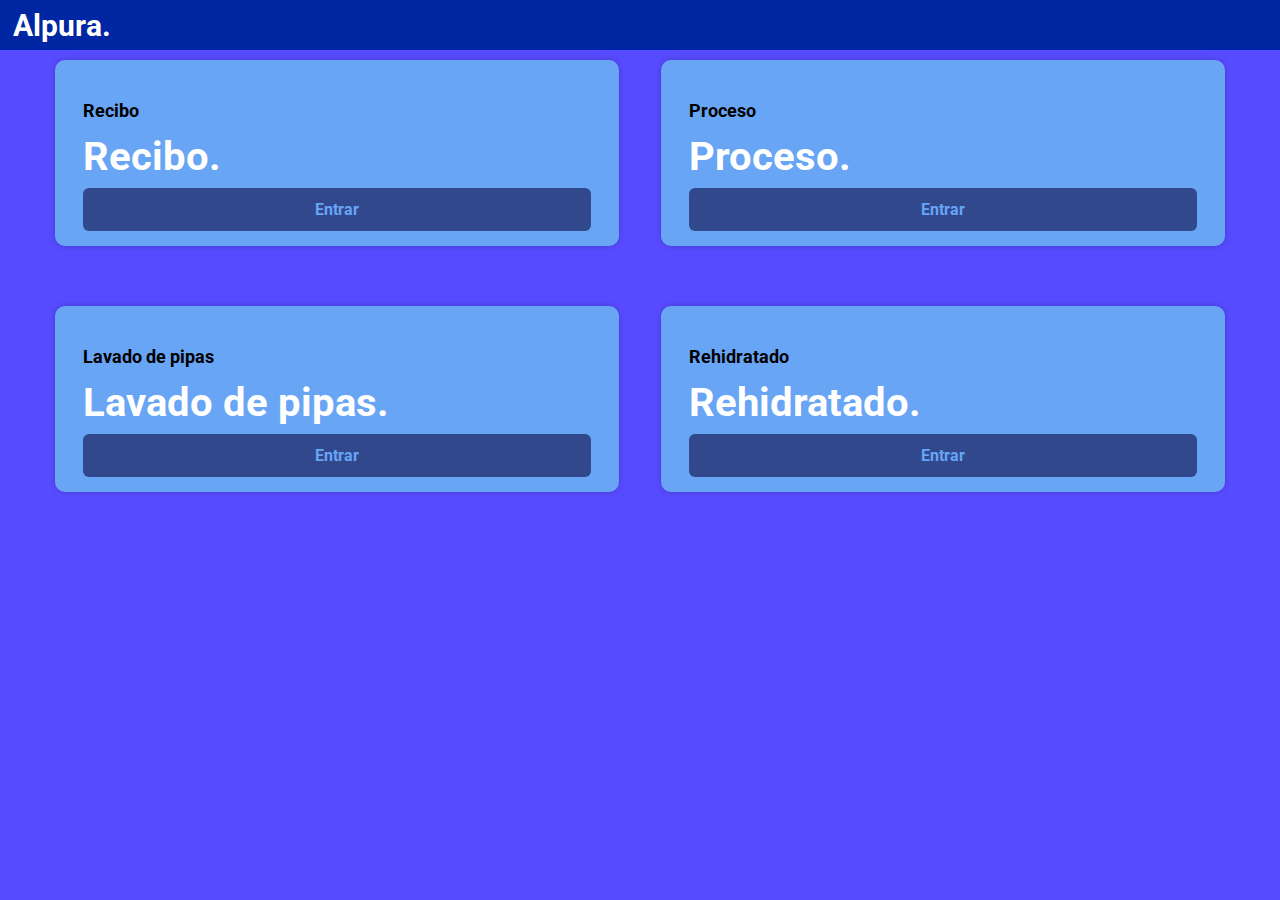
==== index.html @ c78a28c9 "Se agrega el proyecto" ====
<!DOCTYPE html>
<html lang="es">
<head>
    <meta charset="UTF-8">
    <meta name="viewport" content="width=device-width, initial-scale=1.0">
    <title>AlpuraTest</title>
    <link rel="stylesheet" href="css/StylesIndex.css">
    <link href='https://cdn.jsdelivr.net/npm/boxicons@2.0.5/css/boxicons.min.css' rel='stylesheet'>
</head> 
<body>
    <header class="hero">
        <nav class="nav__hero">
            <div class="container nav__container">
                <div class="logo">
                    <h2 class="logo__name">Alpura<span class="point">.</span></h2>
                </div>
            </div>
        </nav>
    <main>
        <section class="services">
            <div class="container">
                <article class="container-cards">
                    <div class="card">
                        <!--<img src="img/image2.jpg" class="card__img">-->
                        <div class="cards__text">
                            <p class="card__list">Recibo</p>
                            <h3 class="card__title">Recibo<span class="point">.</span></h3>
                            <a href="recibo.html" class="card__button">Entrar</a>
                        </div>
                    </div>
                    <div class="card">
                        <!--<img src="img/image1.jpg" class="card__img">-->
                        <div class="cards__text">
                            <p class="card__list">Proceso</p>
                            <h3 class="card__title">Proceso<span class="point">.</span></h3>
                            <a href="Proceso.html" class="card__button">Entrar</a>
                        </div>
                    </div>           
                    <div class="card">
                        <!--<img src="img/image1.jpg" class="card__img">-->
                        <div class="cards__text">
                            <p class="card__list">Lavado de pipas</p>
                            <h3 class="card__title">Lavado de pipas<span class="point">.</span></h3>
                            <a href="#" class="card__button">Entrar</a>
                        </div>
                    </div>    
                    <div class="card">
                        <!--<img src="img/image1.jpg" class="card__img">-->
                        <div class="cards__text">
                            <p class="card__list">Rehidratado</p>
                            <h3 class="card__title">Rehidratado<span class="point">.</span></h3>
                            <a href="#" class="card__button">Entrar</a>
                        </div>
                    </div>                     
                </article>
            </div>
        </section>   
    </main>
</body>
</html>
---- css/StylesIndex.css ----
@import url('https://fonts.googleapis.com/css2?family=Roboto:wght@300;400;700&display=swap');

:root{
    --BlueHeader:#0026a3;
    --BlueFont: #574bff;
    --gray:#574bff;
    --gray2:#f7d9d990;
    --black1: #68a5f5;
    --black2: #68a5f5;
    --shadow: 0 8px 8px;
    --color_shadow: #00000033;
}

*{
    margin: 0;
    padding:0;
    box-sizing: border-box;
}

body{
    font-family: 'Roboto', sans-serif;
}

.container{
    width: 98%;
    max-width:initial;
    margin: 0 auto;
    overflow: hidden;
    padding:10px 0;
    height: auto;
}

.container--modifier{
    width: 60%;
}

.hero{
    width: 100%;
    min-height: 100vh;
    background: var(--BlueFont);
}

.nav__hero{
    background-color:var(--BlueHeader) ;
    color: white;
    height: 50px;
}

.nav__container{
    display: flex;
    align-items: center;
    justify-content: space-between;
    height: inherit;
    padding: 0;
}

.logo__name{
    font-size: 30px;
}

.link{
    display: inline-block;
    color: inherit;
    text-decoration: none;
    font-weight: 1000;
    padding: 25px;
}
.point{
    color: white;
}

.hero__main{
    height: calc(100vh - 10px);
    display: flex;
    justify-content: space-between;
    align-items: center;
    padding:0;
}
.hero__textos{
    width: 48%;
}
.container-cards{
    display: flex;
    justify-content: space-evenly;
    align-items: center;
    flex-wrap: wrap;
}

.card{
    width: 45%;
    padding: 15px 0;
    overflow: hidden;
    background: linear-gradient(180deg, var(--black2) 0%, var(--black1) 100%);
    border-radius: 10px;
    position: relative;
    text-align: right;
    margin-bottom: 60px;
    box-shadow: 0 0 6px var(--color_shadow);
}

.card__img{
    width: 95%;
    height: 200px;
    object-fit: cover;
    border-radius: 10px 0 0 10px;
}

.cards__text{
    text-align: left;
    width: 90%;
    margin:0 auto;
}

.card__list{
    color: var(--gold2);
    font-weight: 700;
    margin: 25px 0 12px ;
    font-size: 18px;
}


.card__title{
    font-size: 40px;
    color: #fff;
    margin-bottom: 8px;
}
Jjsm
.card__copy{
    color: var(--gray2);
    margin-bottom: 16px;
}

.card__button{
    display: block;
    background: #09003d90   ;
    border-radius: 6px;
    text-decoration: none;
    width: 100%;
    color: var(--black1);
    font-weight: 700;
    text-align: center  ;
    padding: 12px 0;
}
@media screen and (max-width:900px){

    .title{
        font-size: 50px;
    }

    .copy{
        font-size: 22px;
    }

    .cta{
        padding: 15px 22px;
    }

    .container-cards{
        justify-content: space-evenly;
    }

    .services .card{
        width: 45%;
    }

    .background{
        width: 52%;
    }

    .card{
        width: 42%;
    }

   
}

@media screen and (max-width:700px){
    main .container,
   
    .nav__container{
        flex-wrap: wrap;
        flex-direction: column;
        justify-content: space-evenly;
    }

    .nav__hero{
        height: auto;
    }

    .logo{
        padding: 5px 0 ;
        text-align: center;
    }

    .links{
        padding-bottom: 5px;
        text-align: center;
    }

    .link{
        padding: 7px 10px;
    }


    .hero__main{
        flex-direction: column-reverse;
        justify-content: flex-end;
        min-height: px;
        height: auto;
        padding: 30px;
    }

    .hero__textos{
        width: 100%;
        text-align: center;
    }

    .title{
        font-size: 10px;
    }

    .copy{
        font-size: 20px;
    }

    .subtitle{
        font-size: 35px;
        text-align: center;
    }

    .copy__section{
        font-size: 20px;
        text-align: center;
    }

    .services .card{
        width: 80%;
    }

    .container-bg{
        justify-content: space-evenly;
    }

    .card{
        margin-bottom: 40px;
        width: 65%;
    }

    .card__title{
        font-size: 35px;
    }

    .card__button{
        width: 100%;
    }

 
}

@media screen and (max-width:500px){


    .services .card{
        width: 95%;
    }
}
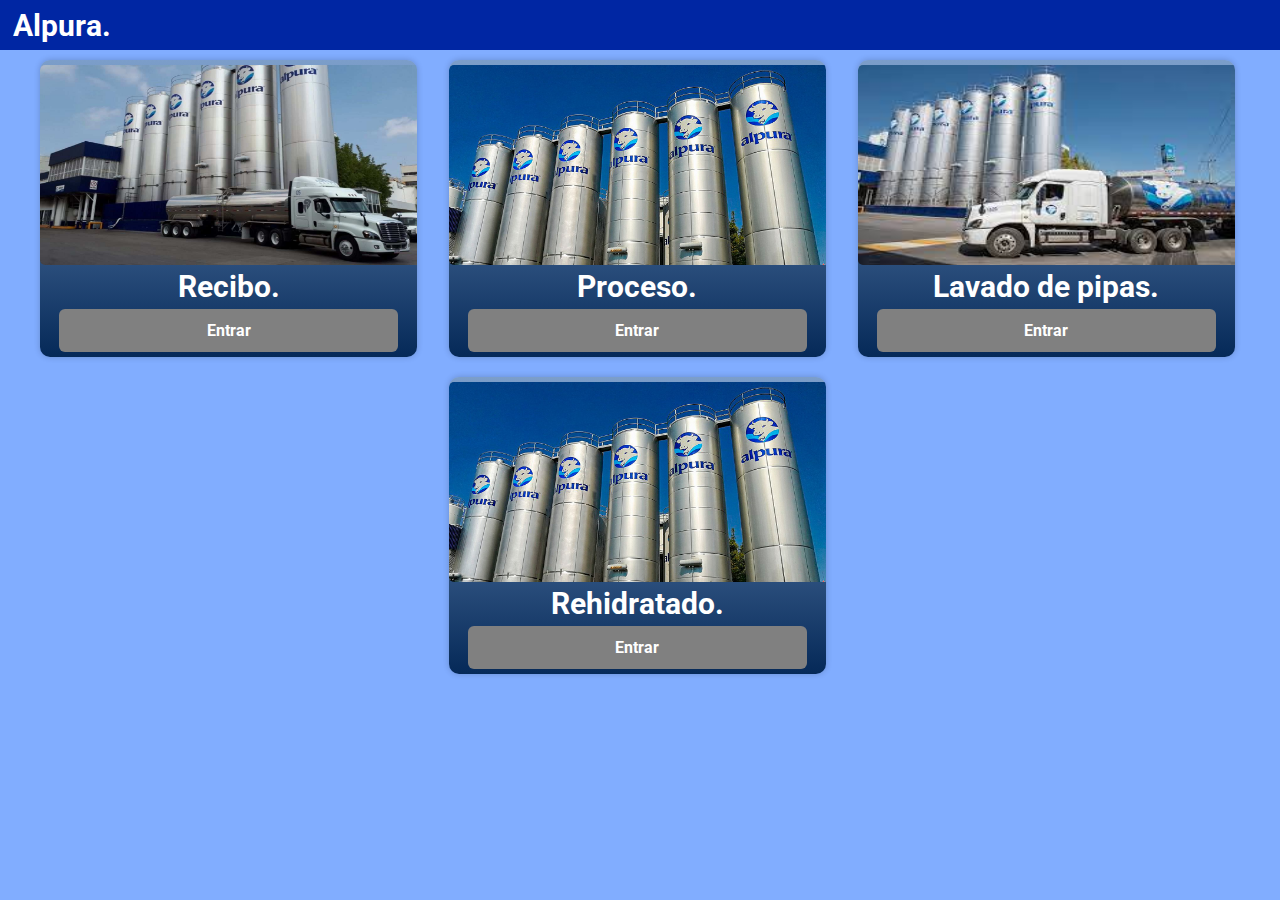
==== commit b8f504c9: "Inicio modificacion Index" ====
--- a/index.html
+++ b/index.html
@@ -21,33 +21,29 @@
             <div class="container">
                 <article class="container-cards">
                     <div class="card">
-                        <!--<img src="img/image2.jpg" class="card__img">-->
+                        <img src="img/ReciboImg.jpg" class="card__img">
                         <div class="cards__text">
-                            <p class="card__list">Recibo</p>
                             <h3 class="card__title">Recibo<span class="point">.</span></h3>
                             <a href="recibo.html" class="card__button">Entrar</a>
                         </div>
                     </div>
                     <div class="card">
-                        <!--<img src="img/image1.jpg" class="card__img">-->
+                        <img src="img/proceso.jpg" class="card__img">
                         <div class="cards__text">
-                            <p class="card__list">Proceso</p>
                             <h3 class="card__title">Proceso<span class="point">.</span></h3>
                             <a href="Proceso.html" class="card__button">Entrar</a>
                         </div>
                     </div>           
                     <div class="card">
-                        <!--<img src="img/image1.jpg" class="card__img">-->
+                        <img src="img/lavado de pipas.jpg" class="card__img">
                         <div class="cards__text">
-                            <p class="card__list">Lavado de pipas</p>
                             <h3 class="card__title">Lavado de pipas<span class="point">.</span></h3>
                             <a href="#" class="card__button">Entrar</a>
                         </div>
                     </div>    
                     <div class="card">
-                        <!--<img src="img/image1.jpg" class="card__img">-->
+                        <img src="img/proceso.jpg" class="card__img">
                         <div class="cards__text">
-                            <p class="card__list">Rehidratado</p>
                             <h3 class="card__title">Rehidratado<span class="point">.</span></h3>
                             <a href="#" class="card__button">Entrar</a>
                         </div>
--- a/css/StylesIndex.css
+++ b/css/StylesIndex.css
@@ -2,11 +2,11 @@
 
 :root{
     --BlueHeader:#0026a3;
-    --BlueFont: #574bff;
+    --BlueFont: #81adff;
     --gray:#574bff;
     --gray2:#f7d9d990;
-    --black1: #68a5f5;
-    --black2: #68a5f5;
+    --black1: #052958;
+    --black2: #7c9eca;
     --shadow: 0 8px 8px;
     --color_shadow: #00000033;
 }
@@ -87,56 +87,43 @@
 }
 
 .card{
-    width: 45%;
-    padding: 15px 0;
+    width: 30%;
+    padding: 5px 0;
     overflow: hidden;
     background: linear-gradient(180deg, var(--black2) 0%, var(--black1) 100%);
     border-radius: 10px;
     position: relative;
     text-align: right;
-    margin-bottom: 60px;
+    margin-bottom: 20px;
+    margin-right: 5px;
     box-shadow: 0 0 6px var(--color_shadow);
 }
 
 .card__img{
-    width: 95%;
+    width: 100%;
     height: 200px;
-    object-fit: cover;
-    border-radius: 10px 0 0 10px;
+    object-fit: fill;
+    border-radius: 5px 0 0 5px;
 }
 
 .cards__text{
-    text-align: left;
+    text-align: center;
     width: 90%;
     margin:0 auto;
 }
-
-.card__list{
-    color: var(--gold2);
-    font-weight: 700;
-    margin: 25px 0 12px ;
-    font-size: 18px;
-}
-
-
 .card__title{
-    font-size: 40px;
+    font-size: 30px;
     color: #fff;
-    margin-bottom: 8px;
-}
-Jjsm
-.card__copy{
-    color: var(--gray2);
-    margin-bottom: 16px;
+    margin-bottom: 5px;
 }
 
 .card__button{
     display: block;
-    background: #09003d90   ;
+    background: gray   ;
     border-radius: 6px;
     text-decoration: none;
     width: 100%;
-    color: var(--black1);
+    color: white;
     font-weight: 700;
     text-align: center  ;
     padding: 12px 0;
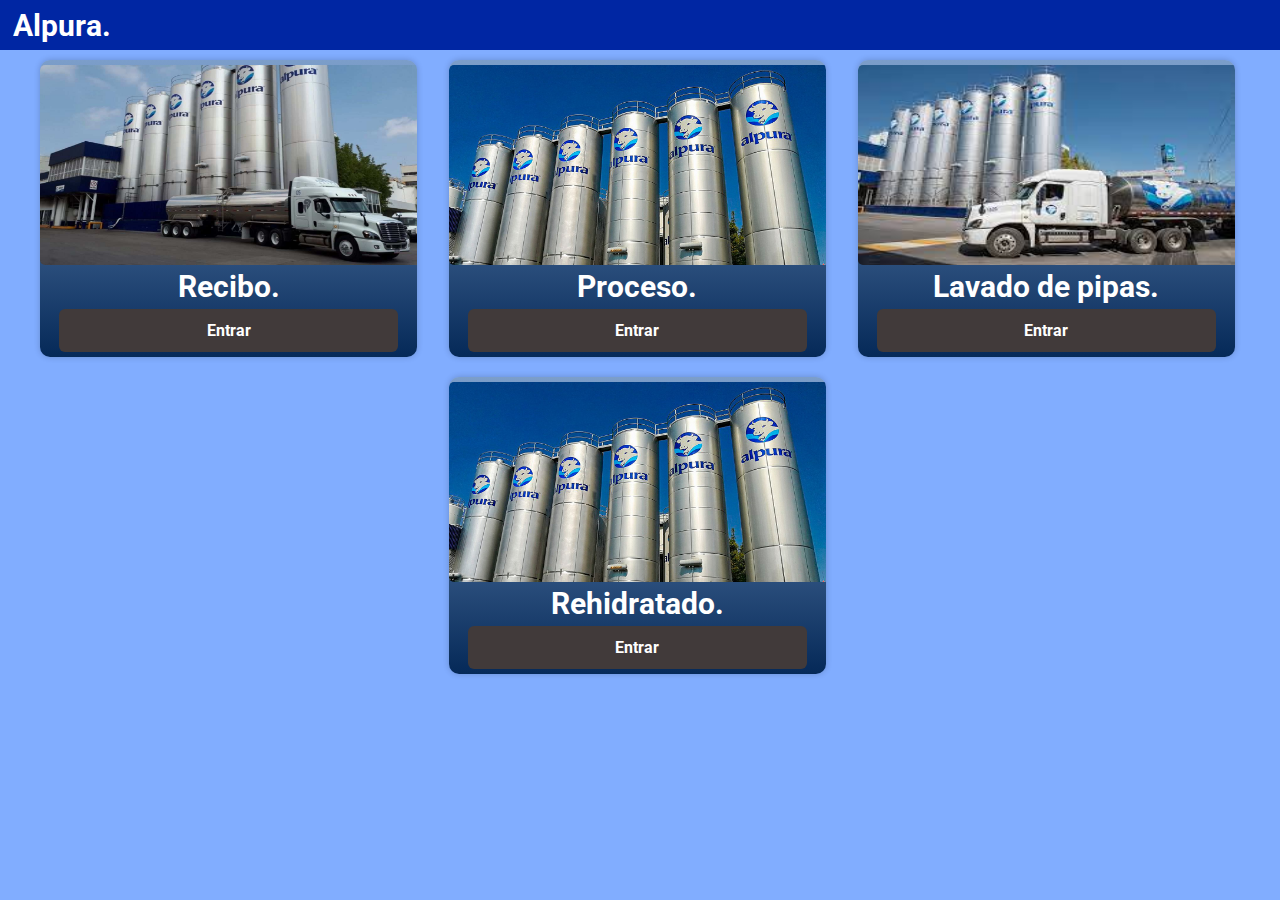
==== commit 14ab219a: "se agrega pantalla de lavado de pipas" ====
--- a/index.html
+++ b/index.html
@@ -5,7 +5,6 @@
     <meta name="viewport" content="width=device-width, initial-scale=1.0">
     <title>AlpuraTest</title>
     <link rel="stylesheet" href="css/StylesIndex.css">
-    <link href='https://cdn.jsdelivr.net/npm/boxicons@2.0.5/css/boxicons.min.css' rel='stylesheet'>
 </head> 
 <body>
     <header class="hero">
@@ -38,7 +37,7 @@
                         <img src="img/lavado de pipas.jpg" class="card__img">
                         <div class="cards__text">
                             <h3 class="card__title">Lavado de pipas<span class="point">.</span></h3>
-                            <a href="#" class="card__button">Entrar</a>
+                            <a href="LavadoPipas.html" class="card__button">Entrar</a>
                         </div>
                     </div>    
                     <div class="card">
--- a/css/StylesIndex.css
+++ b/css/StylesIndex.css
@@ -9,6 +9,7 @@
     --black2: #7c9eca;
     --shadow: 0 8px 8px;
     --color_shadow: #00000033;
+    --boton:rgb(65, 58, 58);
 }
 
 *{
@@ -119,7 +120,7 @@
 
 .card__button{
     display: block;
-    background: gray   ;
+    background: var(--boton)   ;
     border-radius: 6px;
     text-decoration: none;
     width: 100%;
@@ -245,8 +246,6 @@
 }
 
 @media screen and (max-width:500px){
-
-
     .services .card{
         width: 95%;
     }
